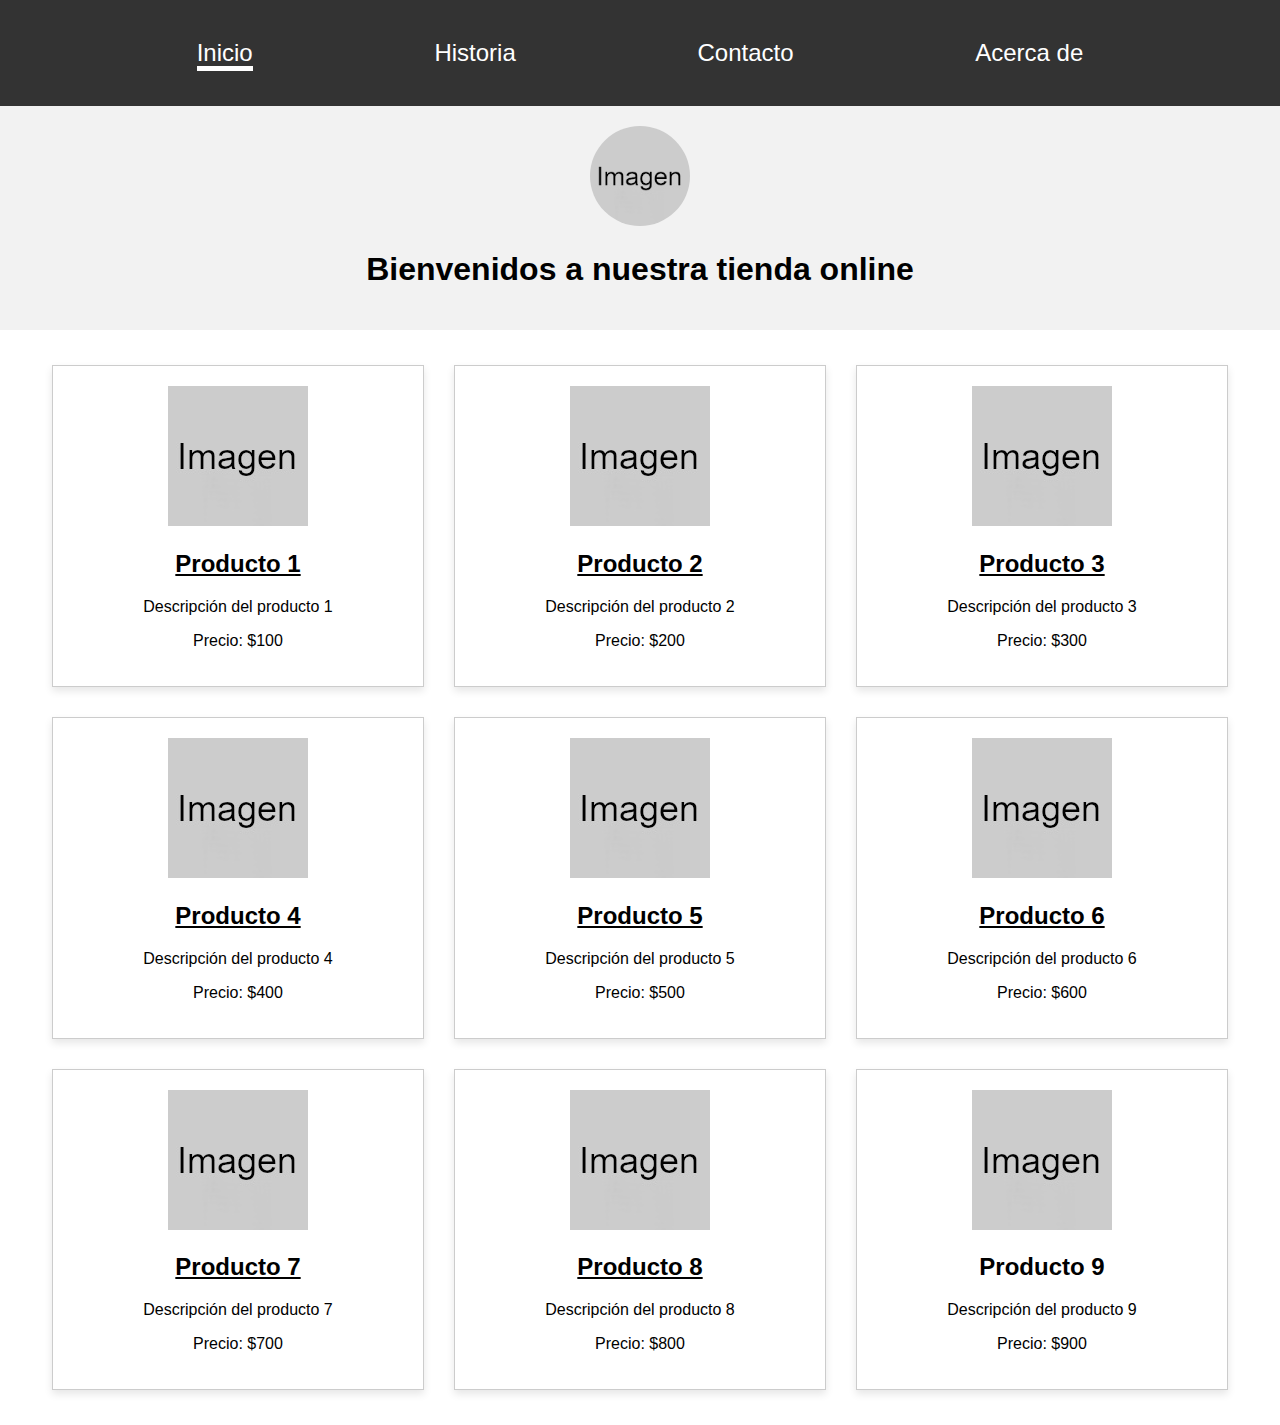
==== index.html @ c456f4ae "Comenzamos el desafío" ====
<!DOCTYPE html>
<html>
<head>
  <title>Tienda Online</title>
  <link rel="stylesheet" href="css/estilos.css">
  <link rel="stylesheet" href="css/index.css">
</head>
<body>

  <!-- Barra de navegación -->
  <nav>
    <ul>
      <li><a href="index.html" class="activo">Inicio</a></li>
      <li><a href="historia.html">Historia</a></li>
      <li><a href="contacto.html">Contacto</a></li>
      <li><a href="acercade.html">Acerca de</a></li>
    </ul>
  </nav>

  <!-- Header -->
  <header>
    <img src="img/140.jpg" alt="Logo de la tienda">
    <h1>Bienvenidos a nuestra tienda online</h1>
  </header>

  <!-- Contenido principal -->
  <main>

    <!-- Producto 1 -->
    <div class="producto">
      <img src="img/140.jpg" alt="Producto 1">
      <h2><a href="producto.html">Producto 1</a></h2>
      <p>Descripción del producto 1</p>
      <p>Precio: $100</p>
    </div>

    <!-- Producto 2 -->
    <div class="producto">
      <img src="img/140.jpg" alt="Producto 2">
      <h2><a href="producto.html">Producto 2</a></h2>
      <p>Descripción del producto 2</p>
      <p>Precio: $200</p>
    </div>

    <!-- Producto 3 -->
    <div class="producto">
      <img src="img/140.jpg" alt="Producto 3">
      <h2><a href="producto.html">Producto 3</a></h2>
      <p>Descripción del producto 3</p>
      <p>Precio: $300</p>
    </div>

    <!-- Producto 4 -->
    <div class="producto">
      <img src="img/140.jpg" alt="Producto 4">
      <h2><a href="producto.html">Producto 4</a></h2>
      <p>Descripción del producto 4</p>
      <p>Precio: $400</p>
    </div>

    <!-- Producto 5 -->
    <div class="producto">
      <img src="img/140.jpg" alt="Producto 5">
      <h2><a href="producto.html">Producto 5</a></h2>
      <p>Descripción del producto 5</p>
      <p>Precio: $500</p>
    </div>

    <!-- Producto 6 -->
    <div class="producto">
      <img src="img/140.jpg" alt="Producto 6">
      <h2><a href="producto.html">Producto 6</a></h2>
      <p>Descripción del producto 6</p>
      <p>Precio: $600</p>
    </div>

    <!-- Producto 7 -->
    <div class="producto">
      <img src="img/140.jpg" alt="Producto 7">
      <h2><a href="producto.html">Producto 7</a></h2>
      <p>Descripción del producto 7</p>
      <p>Precio: $700</p>
    </div>

    <!-- Producto 8 -->
    <div class="producto">
      <img src="img/140.jpg" alt="Producto 8">
      <h2><a href="producto.html">Producto 8</a></h2>
      <p>Descripción del producto 8</p>
      <p>Precio: $800</p>
    </div>

    <!-- Producto 9 -->
    <div class="producto">
      <img src="img/140.jpg" alt="Producto 9">
      <h2>Producto 9</h2>
      <p>Descripción del producto 9</p>
      <p>Precio: $900</p>
    </div>

  </main>

</body>
</html>
---- css/estilos.css ----
/* Estilos generales */
body {
    margin: 0;
    padding: 0;
    font-family: Arial, Helvetica, sans-serif;
}

/* Barra de navegación */
nav {
    background-color: #333;
    padding: 15px;
    text-align: center;
}

nav ul {
    padding: 0;
    display: flex;
    justify-content: space-evenly;
    list-style: none;
    font-size: 1.5rem;
}

nav ul li a{
    color: white;
    text-decoration: none;
    transition: 0.4s;
}

.activo{
    border-bottom: 5px solid white;
}

nav ul li a:hover{
    color: orange;    
}

nav ul li a.activo:hover{
    border-bottom: 5px solid orange;
}



/* Header y logo */
header {
    background-color: #f2f2f2;
    padding: 20px;
    text-align: center;
}

header img {
    width: 100px;
    border-radius: 50%;
}

@media (max-width:500px){
    nav ul{
        font-size: 1rem;
    }
}
---- css/index.css ----
/* Contenedor principal */
main {
    display: flex;
    flex-wrap: wrap;
    justify-content: center;
    padding: 20px;
    box-sizing: border-box;
}

/* Estilos de los productos */
.producto {
    width: 30%;
    margin: 15px;
    padding: 20px;
    border: 1px solid #ccc;
    text-align: center;
    box-shadow: 0 4px 8px rgba(0, 0, 0, 0.1);
    box-sizing: border-box;
}

.producto img {
    max-width: 100%;
}

.producto h2 a{
    color: black;
}

@media (max-width:520px){
    .producto{
        width: 98%;
        margin: 20px auto;
    }
}
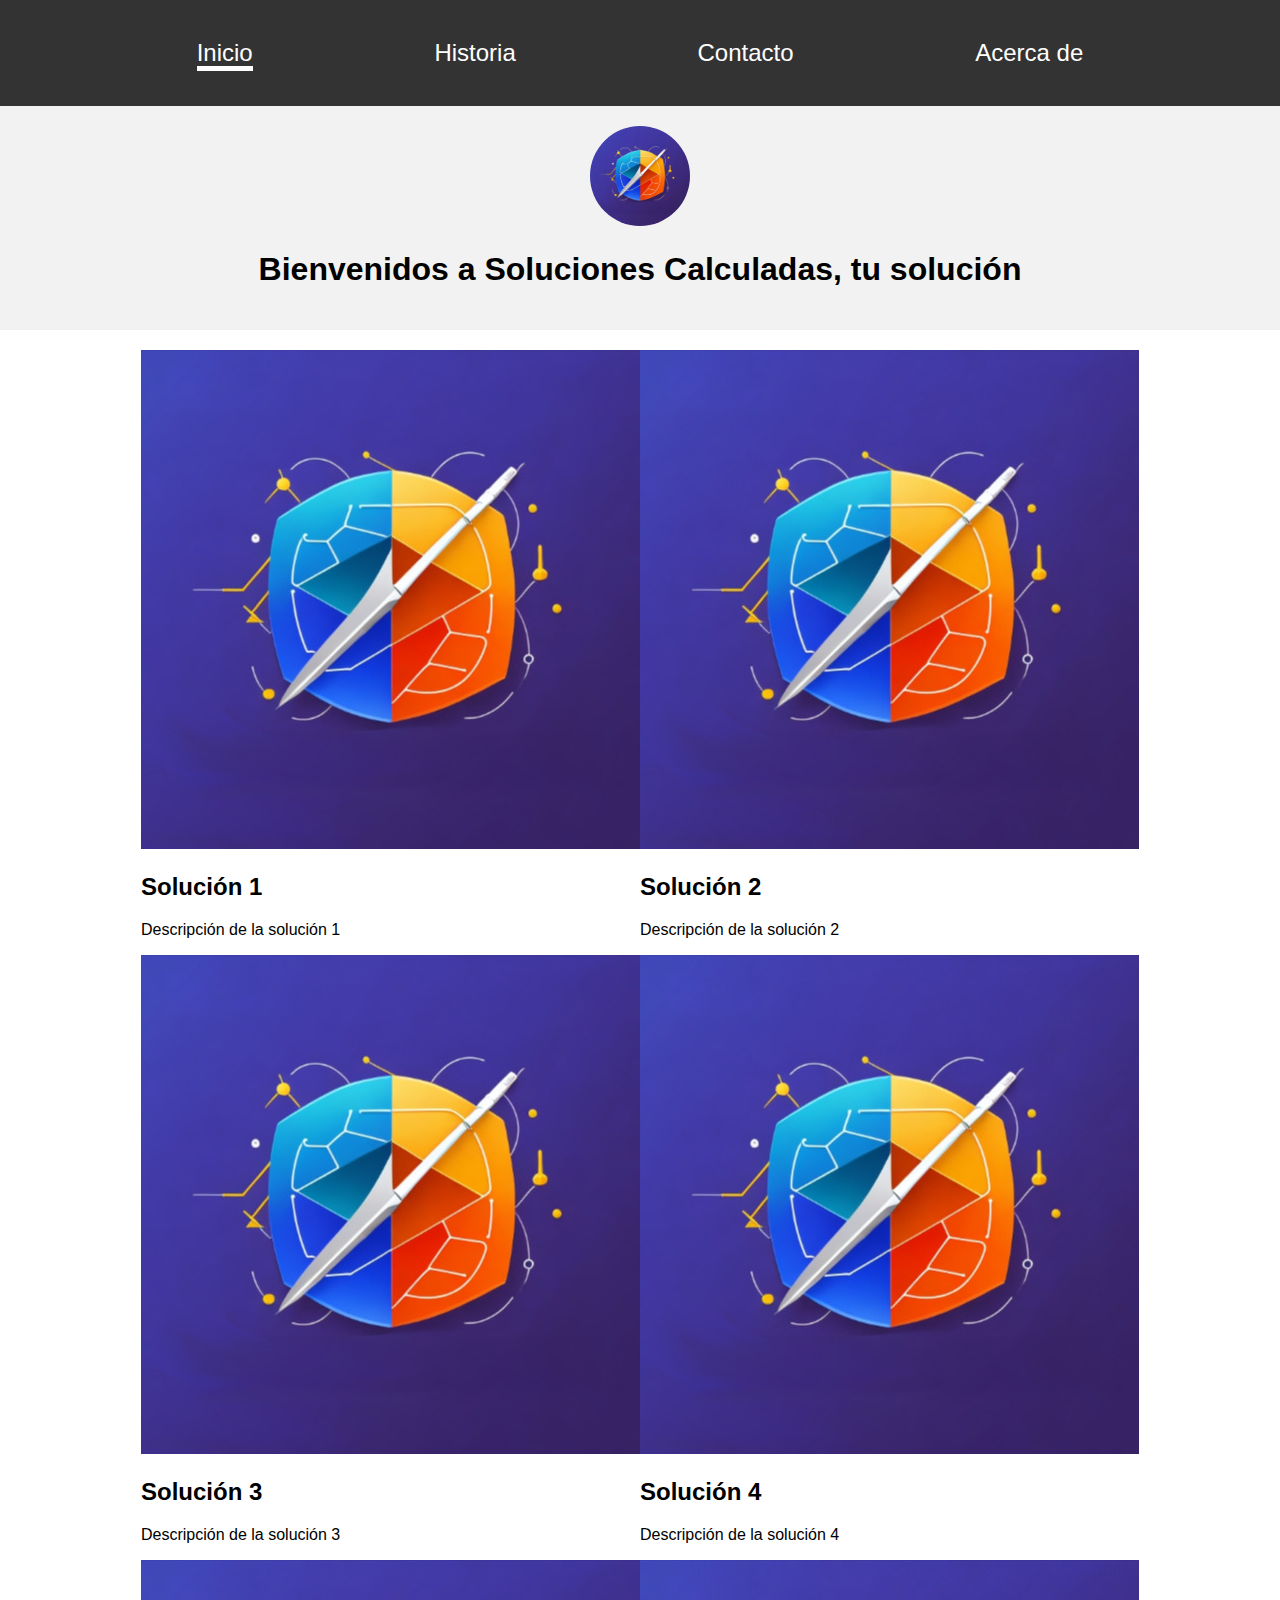
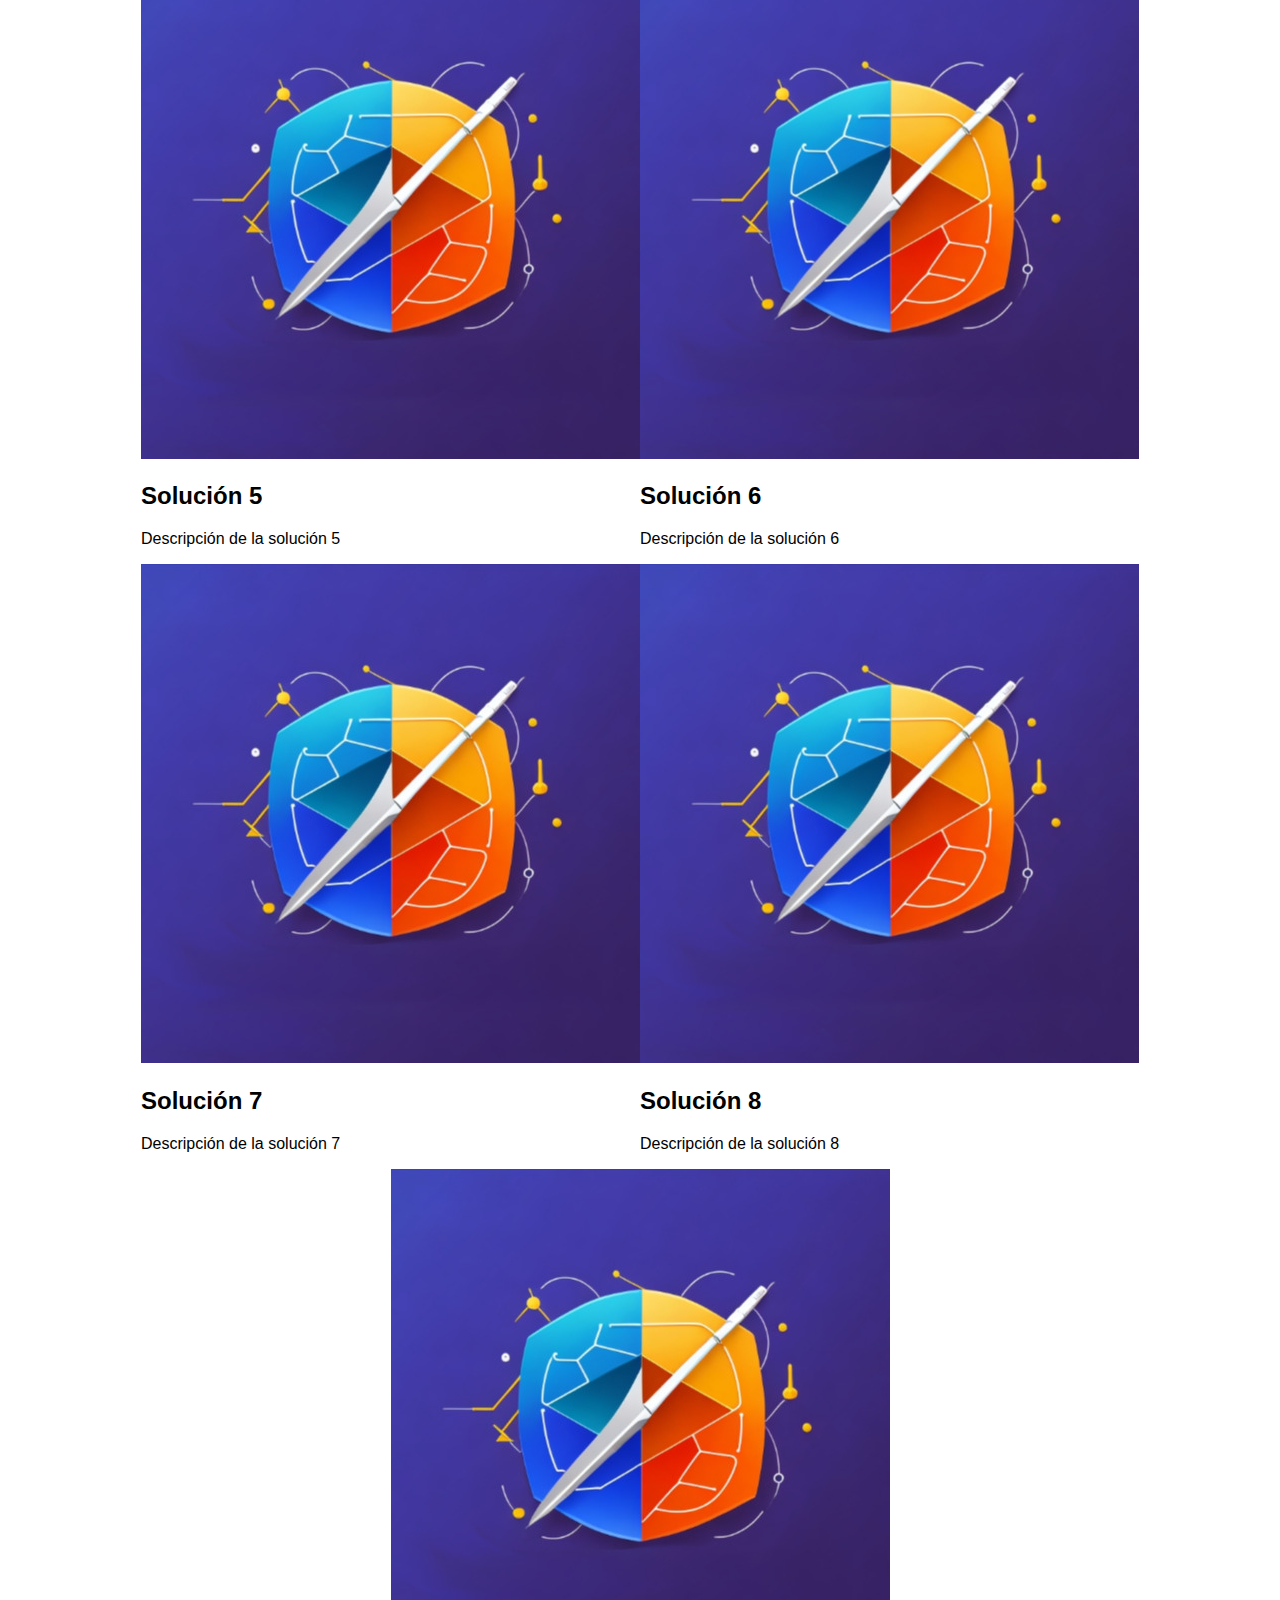
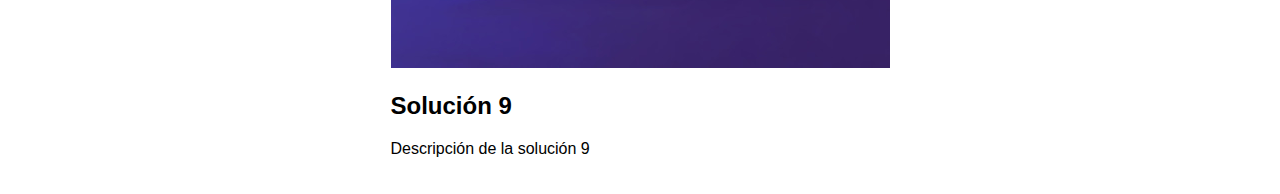
==== commit fcba2b49: "Agregamos el logo y las soluciones" ====
--- a/index.html
+++ b/index.html
@@ -1,13 +1,13 @@
 <!DOCTYPE html>
-<html>
+<html lang="ES">
+
 <head>
-  <title>Tienda Online</title>
+  <title>Soluciones Calculadas</title>
   <link rel="stylesheet" href="css/estilos.css">
   <link rel="stylesheet" href="css/index.css">
 </head>
+
 <body>
-
-  <!-- Barra de navegación -->
   <nav>
     <ul>
       <li><a href="index.html" class="activo">Inicio</a></li>
@@ -16,89 +16,59 @@
       <li><a href="acercade.html">Acerca de</a></li>
     </ul>
   </nav>
-
-  <!-- Header -->
   <header>
-    <img src="img/140.jpg" alt="Logo de la tienda">
-    <h1>Bienvenidos a nuestra tienda online</h1>
+    <img src="./img/140.jpeg" alt="Logo del sitio">
+    <h1>Bienvenidos a Soluciones Calculadas, tu solución</h1>
   </header>
-
-  <!-- Contenido principal -->
   <main>
-
-    <!-- Producto 1 -->
-    <div class="producto">
-      <img src="img/140.jpg" alt="Producto 1">
-      <h2><a href="producto.html">Producto 1</a></h2>
-      <p>Descripción del producto 1</p>
-      <p>Precio: $100</p>
+    <div class="solucion">
+      <img src="./img/140.jpeg" alt="Producto 9">
+      <h2>Solución 1</h2>
+      <p>Descripción de la solución 1</p>
     </div>
-
-    <!-- Producto 2 -->
-    <div class="producto">
-      <img src="img/140.jpg" alt="Producto 2">
-      <h2><a href="producto.html">Producto 2</a></h2>
-      <p>Descripción del producto 2</p>
-      <p>Precio: $200</p>
+    <div class="solucion">
+      <img src="./img/140.jpeg" alt="Producto 9">
+      <h2>Solución 2</h2>
+      <p>Descripción de la solución 2</p>
     </div>
-
-    <!-- Producto 3 -->
-    <div class="producto">
-      <img src="img/140.jpg" alt="Producto 3">
-      <h2><a href="producto.html">Producto 3</a></h2>
-      <p>Descripción del producto 3</p>
-      <p>Precio: $300</p>
+    <div class="solucion">
+      <img src="./img/140.jpeg" alt="Producto 9">
+      <h2>Solución 3</h2>
+      <p>Descripción de la solución 3</p>
     </div>
-
-    <!-- Producto 4 -->
-    <div class="producto">
-      <img src="img/140.jpg" alt="Producto 4">
-      <h2><a href="producto.html">Producto 4</a></h2>
-      <p>Descripción del producto 4</p>
-      <p>Precio: $400</p>
+    <div class="solucion">
+      <img src="./img/140.jpeg" alt="Producto 9">
+      <h2>Solución 4</h2>
+      <p>Descripción de la solución 4</p>
     </div>
-
-    <!-- Producto 5 -->
-    <div class="producto">
-      <img src="img/140.jpg" alt="Producto 5">
-      <h2><a href="producto.html">Producto 5</a></h2>
-      <p>Descripción del producto 5</p>
-      <p>Precio: $500</p>
+    <div class="solucion">
+      <img src="./img/140.jpeg" alt="Producto 9">
+      <h2>Solución 5</h2>
+      <p>Descripción de la solución 5</p>
     </div>
-
-    <!-- Producto 6 -->
-    <div class="producto">
-      <img src="img/140.jpg" alt="Producto 6">
-      <h2><a href="producto.html">Producto 6</a></h2>
-      <p>Descripción del producto 6</p>
-      <p>Precio: $600</p>
+    <div class="solucion">
+      <img src="./img/140.jpeg" alt="Producto 9">
+      <h2>Solución 6</h2>
+      <p>Descripción de la solución 6</p>
     </div>
-
-    <!-- Producto 7 -->
-    <div class="producto">
-      <img src="img/140.jpg" alt="Producto 7">
-      <h2><a href="producto.html">Producto 7</a></h2>
-      <p>Descripción del producto 7</p>
-      <p>Precio: $700</p>
+    <div class="solucion">
+      <img src="./img/140.jpeg" alt="Producto 9">
+      <h2>Solución 7</h2>
+      <p>Descripción de la solución 7</p>
     </div>
-
-    <!-- Producto 8 -->
-    <div class="producto">
-      <img src="img/140.jpg" alt="Producto 8">
-      <h2><a href="producto.html">Producto 8</a></h2>
-      <p>Descripción del producto 8</p>
-      <p>Precio: $800</p>
+    <div class="solucion">
+      <img src="./img/140.jpeg" alt="Producto 9">
+      <h2>Solución 8</h2>
+      <p>Descripción de la solución 8</p>
     </div>
-
-    <!-- Producto 9 -->
-    <div class="producto">
-      <img src="img/140.jpg" alt="Producto 9">
-      <h2>Producto 9</h2>
-      <p>Descripción del producto 9</p>
-      <p>Precio: $900</p>
+    <div class="solucion">
+      <img src="./img/140.jpeg" alt="Producto 9">
+      <h2>Solución 9</h2>
+      <p>Descripción de la solución 9</p>
     </div>
 
   </main>
 
 </body>
+
 </html>